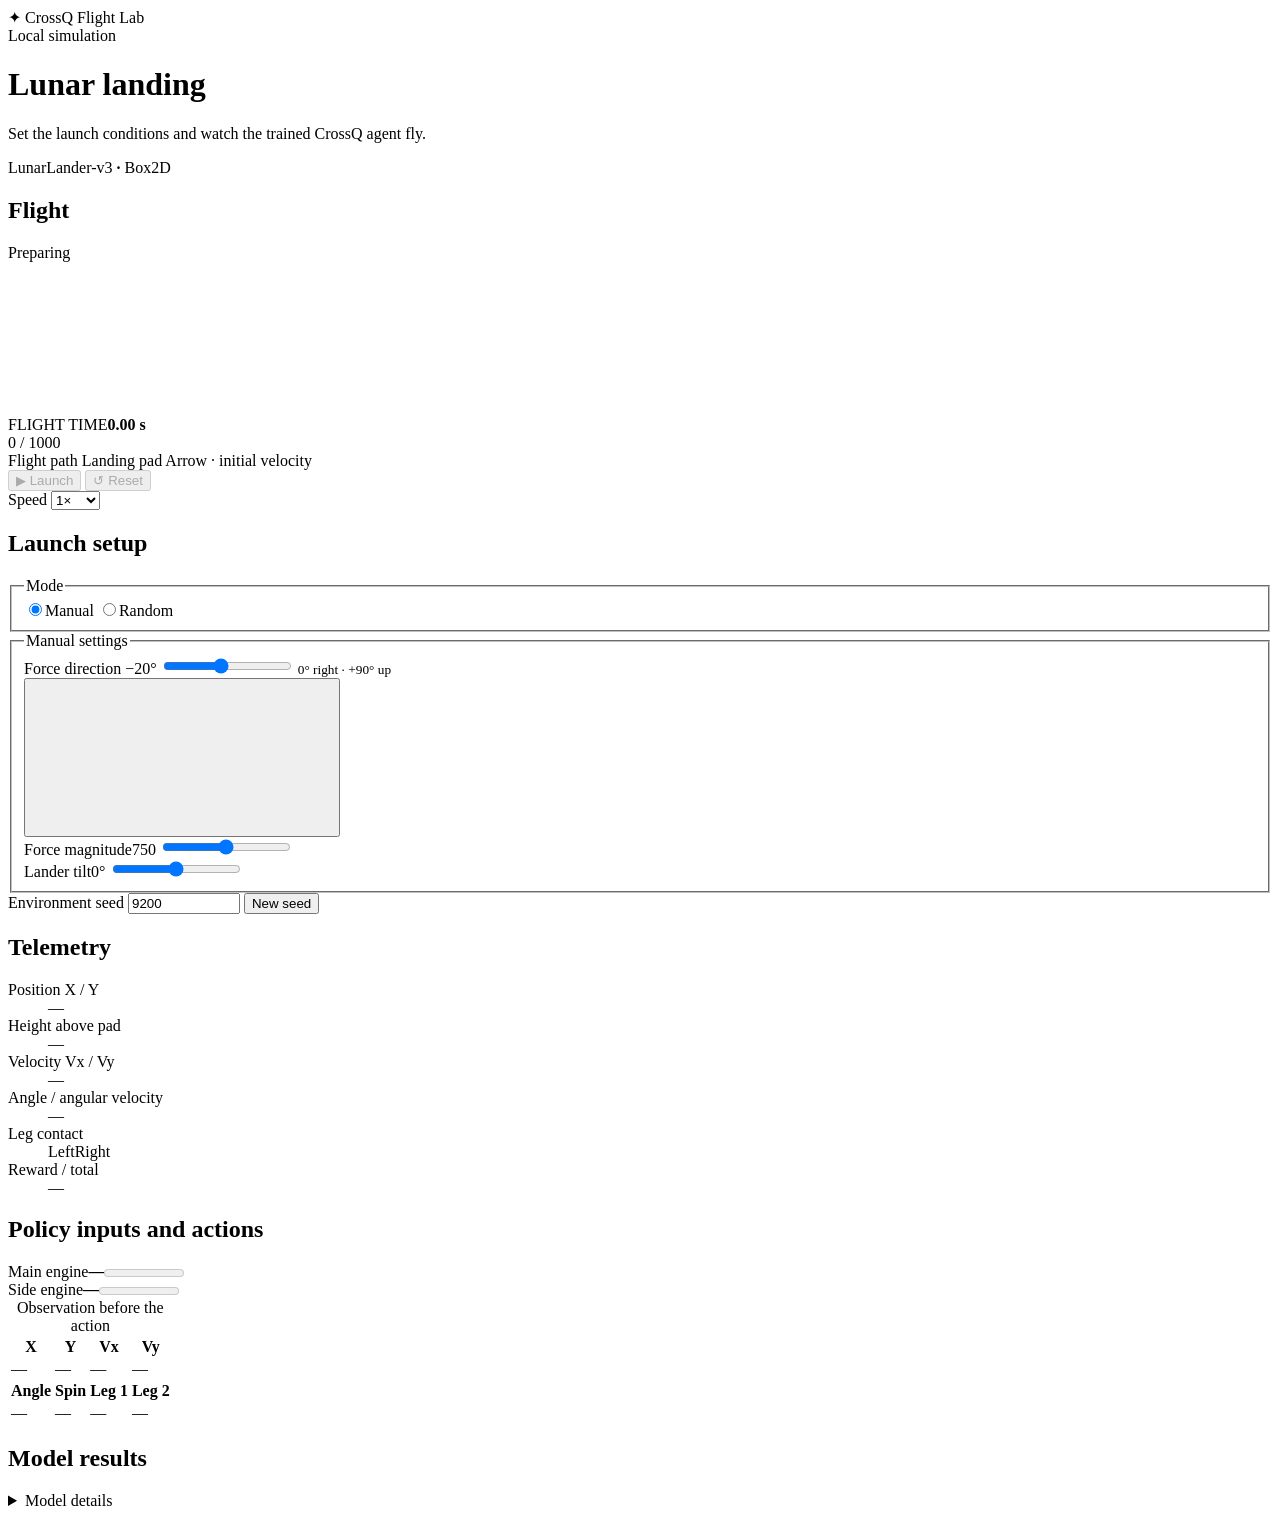
==== demo_ui/index.html @ 2fa89074 "Add local CrossQ flight console" ====
<!doctype html>
<html lang="en">
<head>
  <meta charset="utf-8">
  <meta name="viewport" content="width=device-width, initial-scale=1">
  <meta name="theme-color" content="#101216">
  <title>CrossQ Flight Lab</title>
  <link rel="stylesheet" href="/style.css">
  <script src="/app.js" defer></script>
</head>
<body>
  <header class="topbar">
    <div class="brand"><span class="brand-mark" aria-hidden="true">✦</span> CrossQ <span>Flight Lab</span></div>
    <div class="connection"><i></i><span>Local simulation</span></div>
  </header>
  <main>
    <div class="page-heading">
      <div><h1>Lunar landing</h1><p>Set the launch conditions and watch the trained CrossQ agent fly.</p></div>
      <div class="environment">LunarLander-v3 <b>·</b> Box2D</div>
    </div>

    <div class="workspace">
      <section class="panel viewport" aria-labelledby="flight-title">
        <header class="panel-heading">
          <h2 id="flight-title">Flight</h2>
          <div class="status" id="status" role="status"><i></i><span>Preparing</span></div>
        </header>
        <div class="scene">
          <canvas id="scene" aria-label="Lunar lander simulation and flight path"></canvas>
          <div class="scene-readout"><span>FLIGHT TIME</span><strong id="time">0.00 s</strong></div>
          <div class="scene-step" id="step">0 / 1000</div>
          <div class="scene-caption"><span class="path-line"></span> Flight path <span class="pad-line"></span> Landing pad <span class="velocity-note">Arrow · initial velocity</span></div>
        </div>
        <div class="transport">
          <button type="button" id="play" class="primary" disabled><span aria-hidden="true">▶</span> Launch</button>
          <button type="button" id="reset" class="quiet" disabled><span aria-hidden="true">↺</span> Reset</button>
          <div class="transport-gap"></div>
          <label for="play-speed">Speed</label>
          <select id="play-speed" aria-label="Playback speed"><option value="1">1×</option><option value="2">2×</option><option value="4">4×</option><option value="0.5">0.5×</option></select>
        </div>
      </section>

      <section class="panel launch" aria-labelledby="launch-title">
        <header class="panel-heading"><h2 id="launch-title">Launch setup</h2></header>
        <form id="setup" novalidate>
          <fieldset class="modes">
            <legend>Mode</legend>
            <label><input type="radio" name="mode" value="manual" checked><span>Manual</span></label>
            <label><input type="radio" name="mode" value="random"><span>Random</span></label>
          </fieldset>
          <fieldset id="manual">
            <legend class="sr-only">Manual settings</legend>
            <div class="direction">
              <div class="direction-input">
                <label for="direction">Force direction</label>
                <output id="direction-value" for="direction">−20°</output>
                <input id="direction" name="direction" type="range" min="-180" max="180" value="-20">
                <small>0° right · +90° up</small>
              </div>
              <button type="button" class="compass" id="compass" aria-label="Pick a force direction" tabindex="-1"><canvas id="dial"></canvas></button>
            </div>
            <div class="range-row">
              <label for="force">Force magnitude</label><output id="force-value" for="force">750</output>
              <input id="force" name="force" type="range" min="0" max="1500" value="750">
            </div>
            <div class="range-row">
              <label for="rotation">Lander tilt</label><output id="rotation-value" for="rotation">0°</output>
              <input id="rotation" name="rotation" type="range" min="-90" max="90" value="0">
            </div>
          </fieldset>
          <div class="seed-row">
            <label for="seed">Environment seed</label>
            <input id="seed" name="seed" type="number" min="0" max="4294967295" value="9200" required>
            <button class="quiet" type="button" id="random-seed">New seed</button>
          </div>
          <p id="error" class="error" role="alert" hidden></p>
        </form>
      </section>
    </div>

    <div class="details">
      <section class="panel detail-panel" aria-labelledby="telemetry-title">
        <header class="panel-heading"><h2 id="telemetry-title">Telemetry</h2></header>
        <dl class="telemetry">
          <div><dt>Position X / Y</dt><dd id="position">—</dd></div>
          <div><dt>Height above pad</dt><dd id="altitude">—</dd></div>
          <div><dt>Velocity Vx / Vy</dt><dd id="velocity">—</dd></div>
          <div><dt>Angle / angular velocity</dt><dd id="attitude">—</dd></div>
          <div><dt>Leg contact</dt><dd class="contacts"><span id="left-leg">Left</span><span id="right-leg">Right</span></dd></div>
          <div><dt>Reward / total</dt><dd class="reward" id="reward">—</dd></div>
        </dl>
      </section>
      <section class="panel detail-panel" aria-labelledby="policy-title">
        <header class="panel-heading"><h2 id="policy-title">Policy inputs and actions</h2></header>
        <div class="policy">
          <div class="engine-row"><span>Main engine</span><b id="main-action">—</b><meter id="main-engine" min="0" max="1" value="0"></meter></div>
          <div class="engine-row"><span>Side engine</span><b id="side-action">—</b><meter id="side-engine" min="0" max="1" value="0"></meter></div>
          <table aria-label="Observation before the action"><caption>Observation before the action</caption><tbody id="observation">
            <tr><th>X</th><th>Y</th><th>Vx</th><th>Vy</th></tr><tr><td>—</td><td>—</td><td>—</td><td>—</td></tr>
            <tr><th>Angle</th><th>Spin</th><th>Leg 1</th><th>Leg 2</th></tr><tr><td>—</td><td>—</td><td>—</td><td>—</td></tr>
          </tbody></table>
        </div>
      </section>
      <section class="panel detail-panel model-panel" aria-labelledby="model-title">
        <header class="panel-heading"><h2 id="model-title">Model results</h2></header>
        <div class="model-info">
          <div id="benchmark" hidden>
            <p class="benchmark-context" id="benchmark-context"></p>
            <dl class="benchmark-metrics">
              <div><dt>Landing rate</dt><dd><strong id="landing-rate">—</strong><small id="landing-count"></small></dd></div>
              <div><dt>Timeouts</dt><dd><strong id="timeout-count">—</strong><small id="timeout-total"></small></dd></div>
              <div><dt>Median flight time</dt><dd><strong id="median-time">—</strong><small id="median-steps"></small></dd></div>
            </dl>
          </div>
          <p id="benchmark-empty" class="benchmark-context" hidden>No recorded results for this checkpoint.</p>
          <details class="model-details">
            <summary>Model details</summary>
            <dl>
              <div><dt>Checkpoint</dt><dd><code id="filename">—</code></dd></div>
              <div><dt>Training steps</dt><dd id="model-steps">—</dd></div>
              <div><dt>SHA-256</dt><dd><code id="sha">—</code></dd></div>
            </dl>
          </details>
        </div>
      </section>
    </div>
  </main>
</body>
</html>
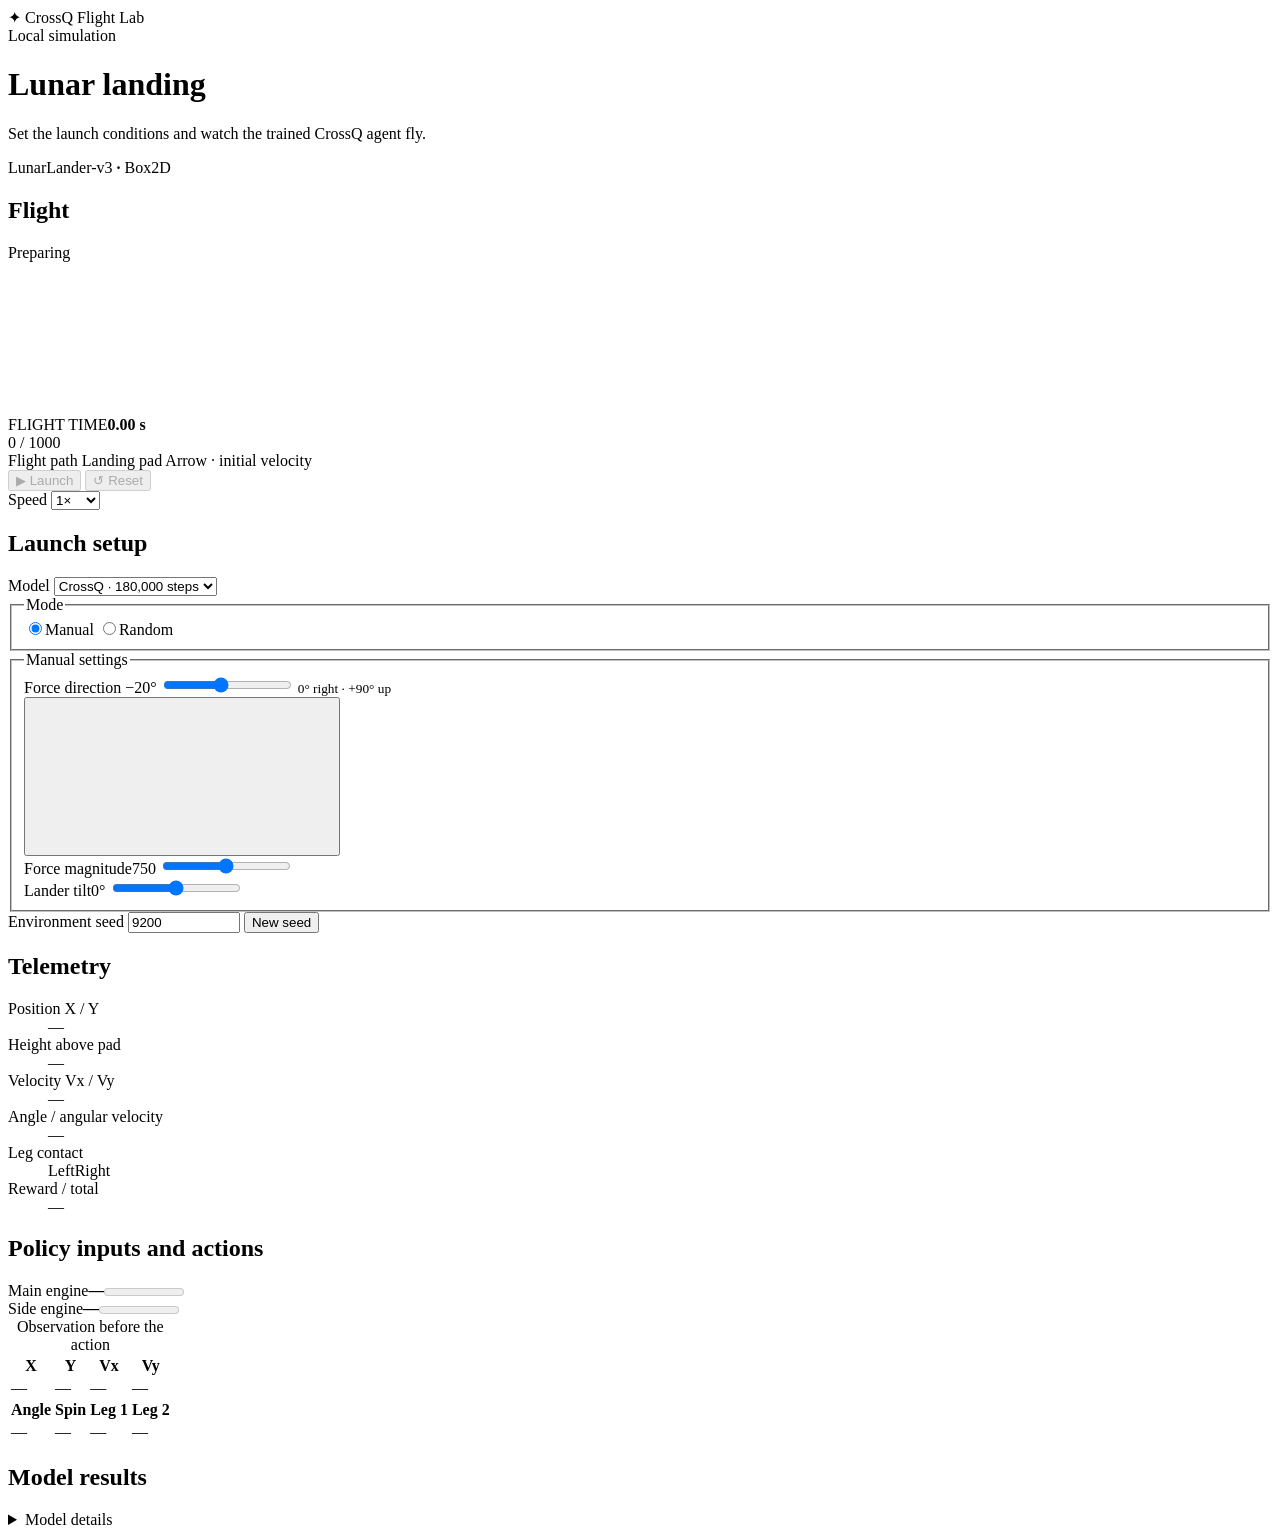
==== commit 167ace1e: "Restore original CrossQ checkpoints in flight console" ====
--- a/demo_ui/index.html
+++ b/demo_ui/index.html
@@ -43,6 +43,11 @@
       <section class="panel launch" aria-labelledby="launch-title">
         <header class="panel-heading"><h2 id="launch-title">Launch setup</h2></header>
         <form id="setup" novalidate>
+          <label for="model">Model</label>
+          <select id="model" name="model">
+            <option value="original" selected>CrossQ · 180,000 steps</option>
+            <option value="intermediate">CrossQ · 100,000 steps</option>
+          </select>
           <fieldset class="modes">
             <legend>Mode</legend>
             <label><input type="radio" name="mode" value="manual" checked><span>Manual</span></label>
